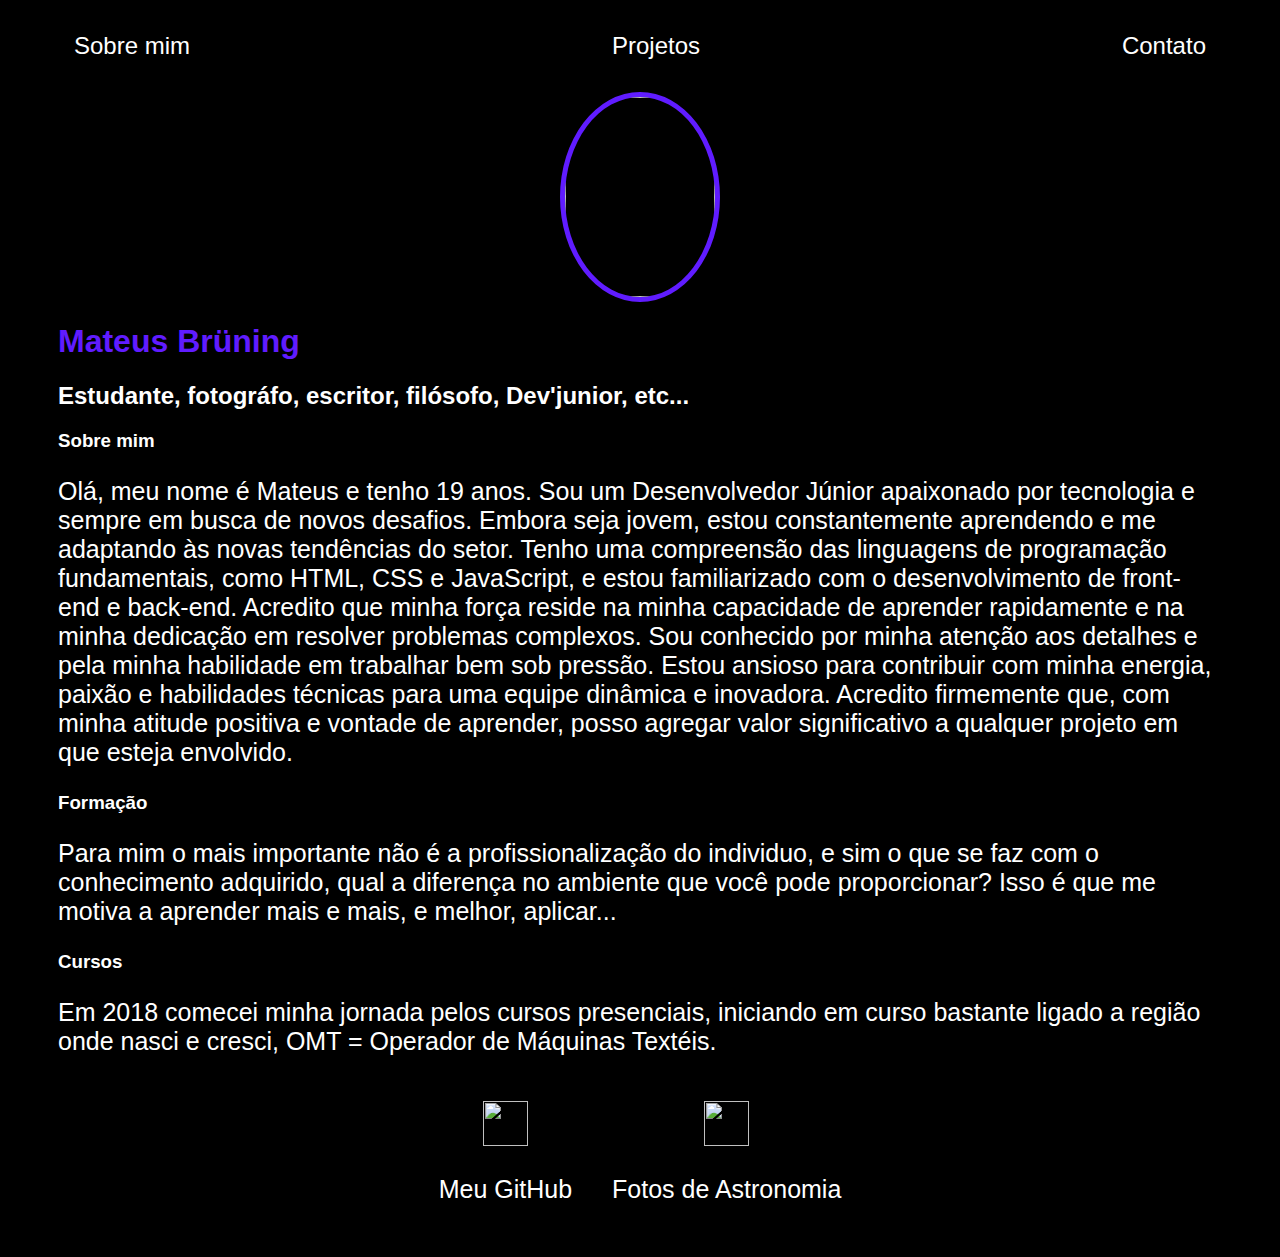
==== index.html @ 0da8d1b8 "commit inicial" ====
<!DOCTYPE html>
<html lang="en">
<head>
    <meta charset="UTF-8">
    <meta name="viewport" content="width=device-width, initial-scale=1.0">
    <title>Day 01 - - -</title>
    <link rel="stylesheet" href="index.css">
</head>

<body>
    <div class="container">
        <nav>
            <ul>
                <li>
                    <a href="index.html">Sobre mim</a>
                </li>
    
                <li>
                    <a href="projetos.html">Projetos</a>
                </li>
    
                <li>
                    <a href="contato.html">Contato</a>
                </li>
                
            </ul>
        </nav>
    
        
        <header>
            <div class="center">
                    <img src="./img/fotoperfil.jpg">
            </div> 
            <h1>Mateus Brüning</h1>
            <h2>Estudante, fotográfo, escritor, filósofo, Dev'junior, etc... </h2>
        </header>
    
        <main>
            <section>
                <h3>Sobre mim</h3>
                <p>
                    Olá, meu nome é Mateus e tenho 19 anos. Sou um Desenvolvedor Júnior apaixonado por tecnologia e sempre em busca de novos desafios.
                     
                    Embora seja jovem, estou constantemente aprendendo e me adaptando às novas tendências do setor. Tenho uma compreensão das linguagens de programação fundamentais, como HTML, CSS e JavaScript, e estou familiarizado com o desenvolvimento de front-end e back-end.
                    Acredito que minha força reside na minha capacidade de aprender rapidamente e na minha dedicação em resolver problemas complexos. Sou conhecido por minha atenção aos detalhes e pela minha habilidade em trabalhar bem sob pressão.
                    Estou ansioso para contribuir com minha energia, paixão e habilidades técnicas para uma equipe dinâmica e inovadora. Acredito firmemente que, com minha atitude positiva e vontade de aprender, posso agregar valor significativo a qualquer projeto em que esteja envolvido.
                </p>
            </section>
            <section>
                <h3>Formação</h3>
                <p>
                    Para mim o mais importante não é a profissionalização do individuo, e sim o que se faz com o conhecimento adquirido, qual a diferença no ambiente que você pode proporcionar? Isso é que me motiva a aprender mais e mais, e melhor, aplicar...
                </p>
            </section>
            <section>
                <h3>Cursos</h3>
                <p>
                    Em 2018 comecei minha jornada pelos cursos presenciais, iniciando em curso bastante ligado a região onde nasci e cresci, OMT = Operador de Máquinas Textéis. 
                     
                </p>
            </section>
        </main>
    
        <footer>
            <a href="https://github.com/mateus-bruning" 
            target="_blank" rel="noopener noreferrer">

                <img src="./img/github.svg">
                <p>Meu GitHub</p>
                
                <a href="https://www.instagram.com/astronomiaparaastronaticos/"
            target="_blank" rel="noopener noreferrer">
                <img src="./img/instagram.svg">
                <p>Fotos de Astronomia</p>
            </a>
        </footer>

    </div>
   

</body>
</html>
---- index.css ----
body {
    color: white;
    background-color: black;
    font-family:Arial, Helvetica, sans-serif
}

ul {
    display: flex;
    justify-content: space-between;
    list-style-type: none;
    align-items: center;
    padding: 16px;
    size-adjust: 10px;
}

a {
    color: white;
    text-decoration: none;
}

 header img {
    width: 150px;
    height: 200px;
    border-radius: 50%;
    border: 5px solid rgb(96, 28, 255)
}

.center {
    text-align: center;
}

h1 {
    color: rgb(96, 28, 255);
}

.container {
    padding: 0px 50px;
}

ul a {
    font-size: 150%;


}
p {
    font-size: 25px;
}

nav a:hover {
    color: rgb(166, 0, 255);
}

footer img {
    width: 45px;
    height: 45px;
} 
footer {
    display:flex;
    justify-content: center;
}
footer a {
     margin: 20px;
     text-align: center;
}
footer {
    margin-top: 2px;
}
footer a:hover {
    color: rgb(166, 0, 255);
}
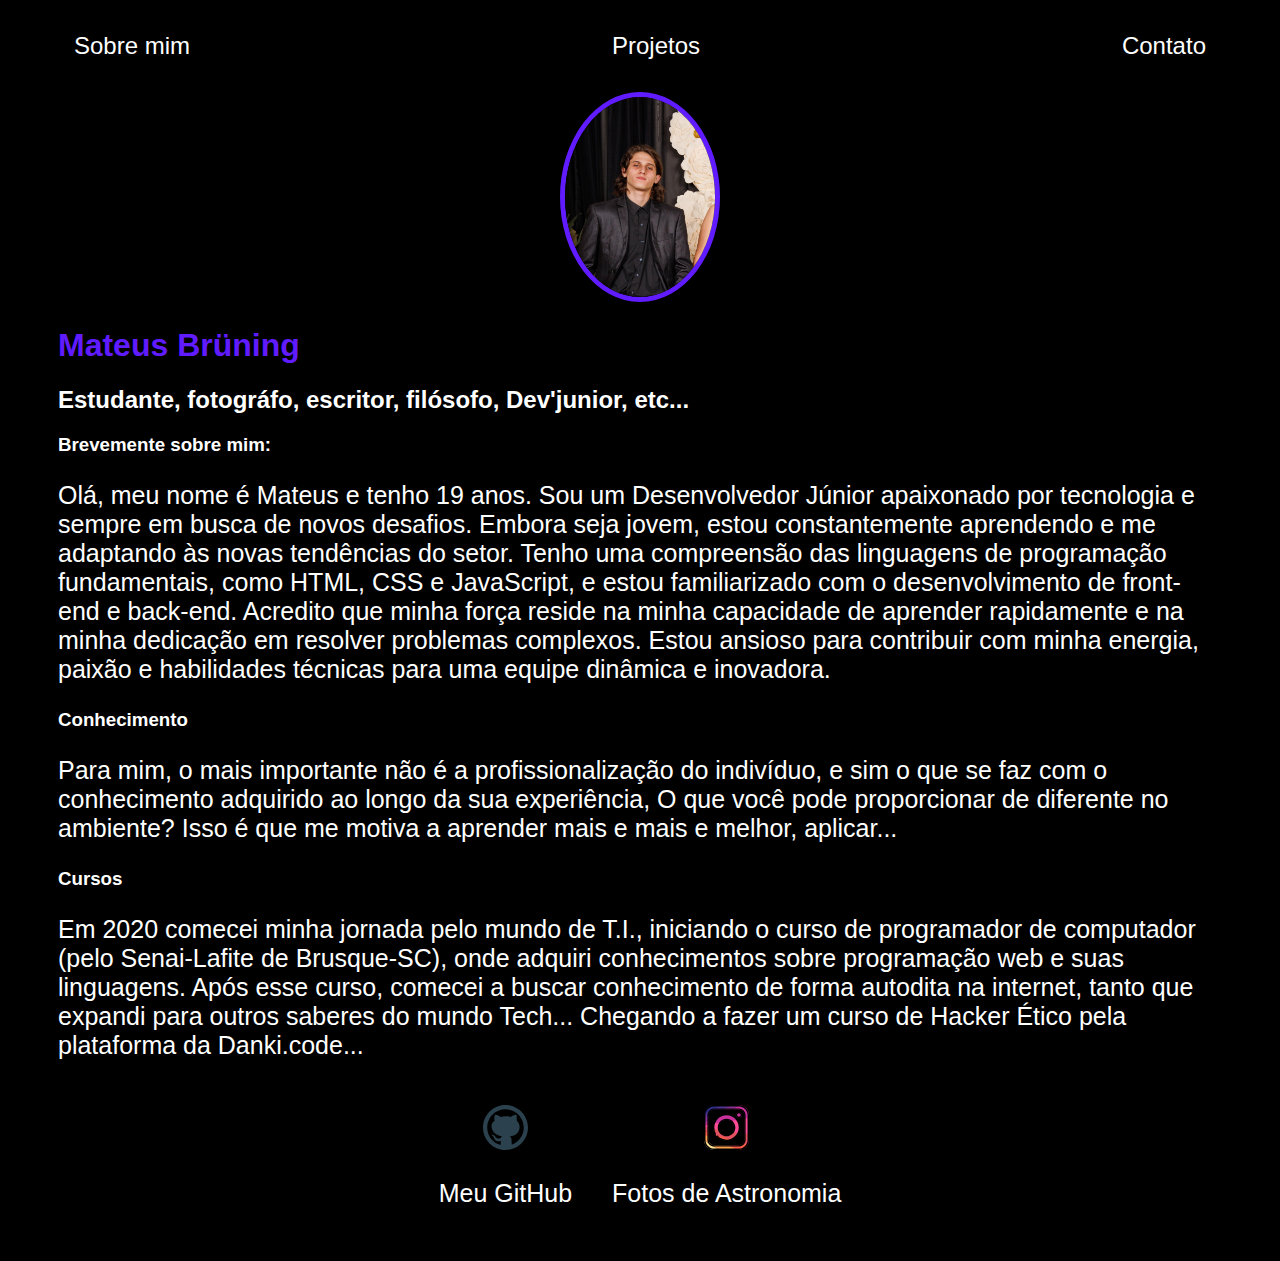
==== commit 1297a9dc: "Update index.html" ====
--- a/index.html
+++ b/index.html
@@ -37,25 +37,27 @@
     
         <main>
             <section>
-                <h3>Sobre mim</h3>
+                <h3>Brevemente sobre mim:</h3>
                 <p>
                     Olá, meu nome é Mateus e tenho 19 anos. Sou um Desenvolvedor Júnior apaixonado por tecnologia e sempre em busca de novos desafios.
-                     
                     Embora seja jovem, estou constantemente aprendendo e me adaptando às novas tendências do setor. Tenho uma compreensão das linguagens de programação fundamentais, como HTML, CSS e JavaScript, e estou familiarizado com o desenvolvimento de front-end e back-end.
-                    Acredito que minha força reside na minha capacidade de aprender rapidamente e na minha dedicação em resolver problemas complexos. Sou conhecido por minha atenção aos detalhes e pela minha habilidade em trabalhar bem sob pressão.
-                    Estou ansioso para contribuir com minha energia, paixão e habilidades técnicas para uma equipe dinâmica e inovadora. Acredito firmemente que, com minha atitude positiva e vontade de aprender, posso agregar valor significativo a qualquer projeto em que esteja envolvido.
+                    Acredito que minha força reside na minha capacidade de aprender rapidamente e na minha dedicação em resolver problemas complexos.
+                    Estou ansioso para contribuir com minha energia, paixão e habilidades técnicas para uma equipe dinâmica e inovadora.
                 </p>
             </section>
             <section>
-                <h3>Formação</h3>
+                <h3>Conhecimento</h3>
                 <p>
-                    Para mim o mais importante não é a profissionalização do individuo, e sim o que se faz com o conhecimento adquirido, qual a diferença no ambiente que você pode proporcionar? Isso é que me motiva a aprender mais e mais, e melhor, aplicar...
+                    Para mim, o mais importante não é a profissionalização do indivíduo, e sim o que se faz com o conhecimento adquirido ao longo da sua experiência, O que você pode proporcionar de diferente no ambiente? Isso é que me motiva a aprender mais e mais e melhor, aplicar...
                 </p>
             </section>
             <section>
                 <h3>Cursos</h3>
                 <p>
-                    Em 2018 comecei minha jornada pelos cursos presenciais, iniciando em curso bastante ligado a região onde nasci e cresci, OMT = Operador de Máquinas Textéis. 
+                    Em 2020 comecei minha jornada pelo mundo de T.I., iniciando o curso de programador de computador (pelo Senai-Lafite de Brusque-SC), onde adquiri conhecimentos sobre programação web e suas linguagens.
+                    Após esse curso, comecei a buscar conhecimento de forma autodita na internet, tanto que expandi para outros saberes do mundo Tech...
+                    Chegando a fazer um curso de Hacker Ético pela plataforma da Danki.code...
+            
                      
                 </p>
             </section>
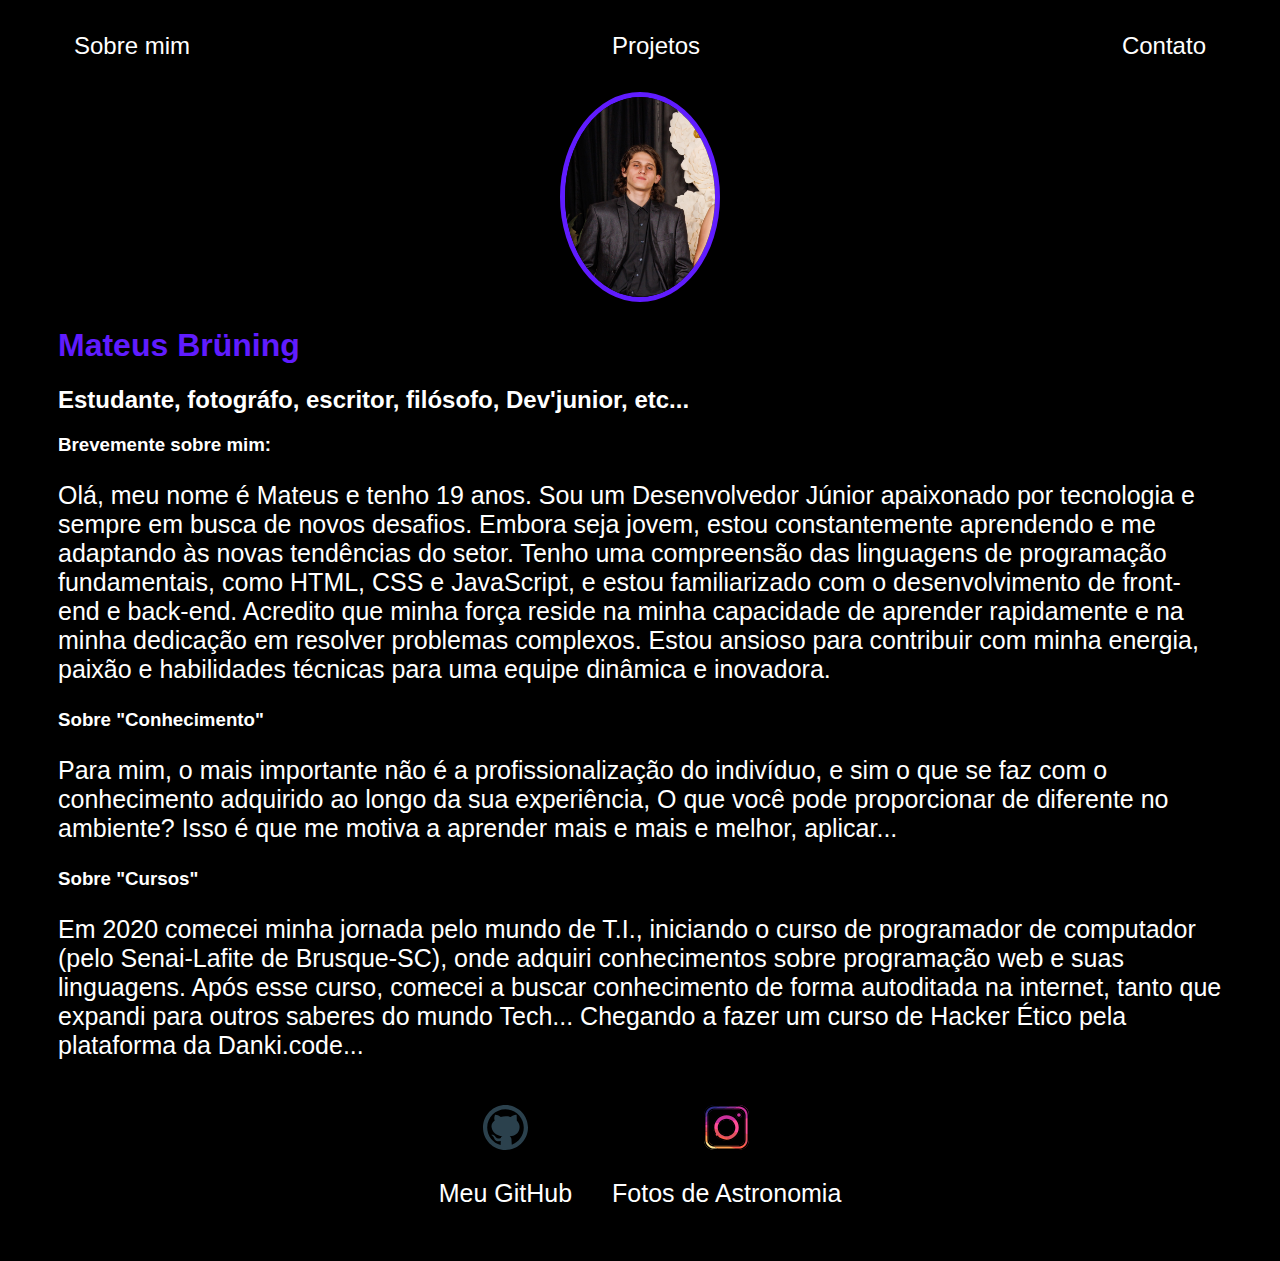
==== commit e341419d: "Update index.html" ====
--- a/index.html
+++ b/index.html
@@ -46,16 +46,16 @@
                 </p>
             </section>
             <section>
-                <h3>Conhecimento</h3>
+                <h3>Sobre "Conhecimento"</h3>
                 <p>
                     Para mim, o mais importante não é a profissionalização do indivíduo, e sim o que se faz com o conhecimento adquirido ao longo da sua experiência, O que você pode proporcionar de diferente no ambiente? Isso é que me motiva a aprender mais e mais e melhor, aplicar...
                 </p>
             </section>
             <section>
-                <h3>Cursos</h3>
+                <h3>Sobre "Cursos"</h3>
                 <p>
                     Em 2020 comecei minha jornada pelo mundo de T.I., iniciando o curso de programador de computador (pelo Senai-Lafite de Brusque-SC), onde adquiri conhecimentos sobre programação web e suas linguagens.
-                    Após esse curso, comecei a buscar conhecimento de forma autodita na internet, tanto que expandi para outros saberes do mundo Tech...
+                    Após esse curso, comecei a buscar conhecimento de forma autoditada na internet, tanto que expandi para outros saberes do mundo Tech...
                     Chegando a fazer um curso de Hacker Ético pela plataforma da Danki.code...
             
                      
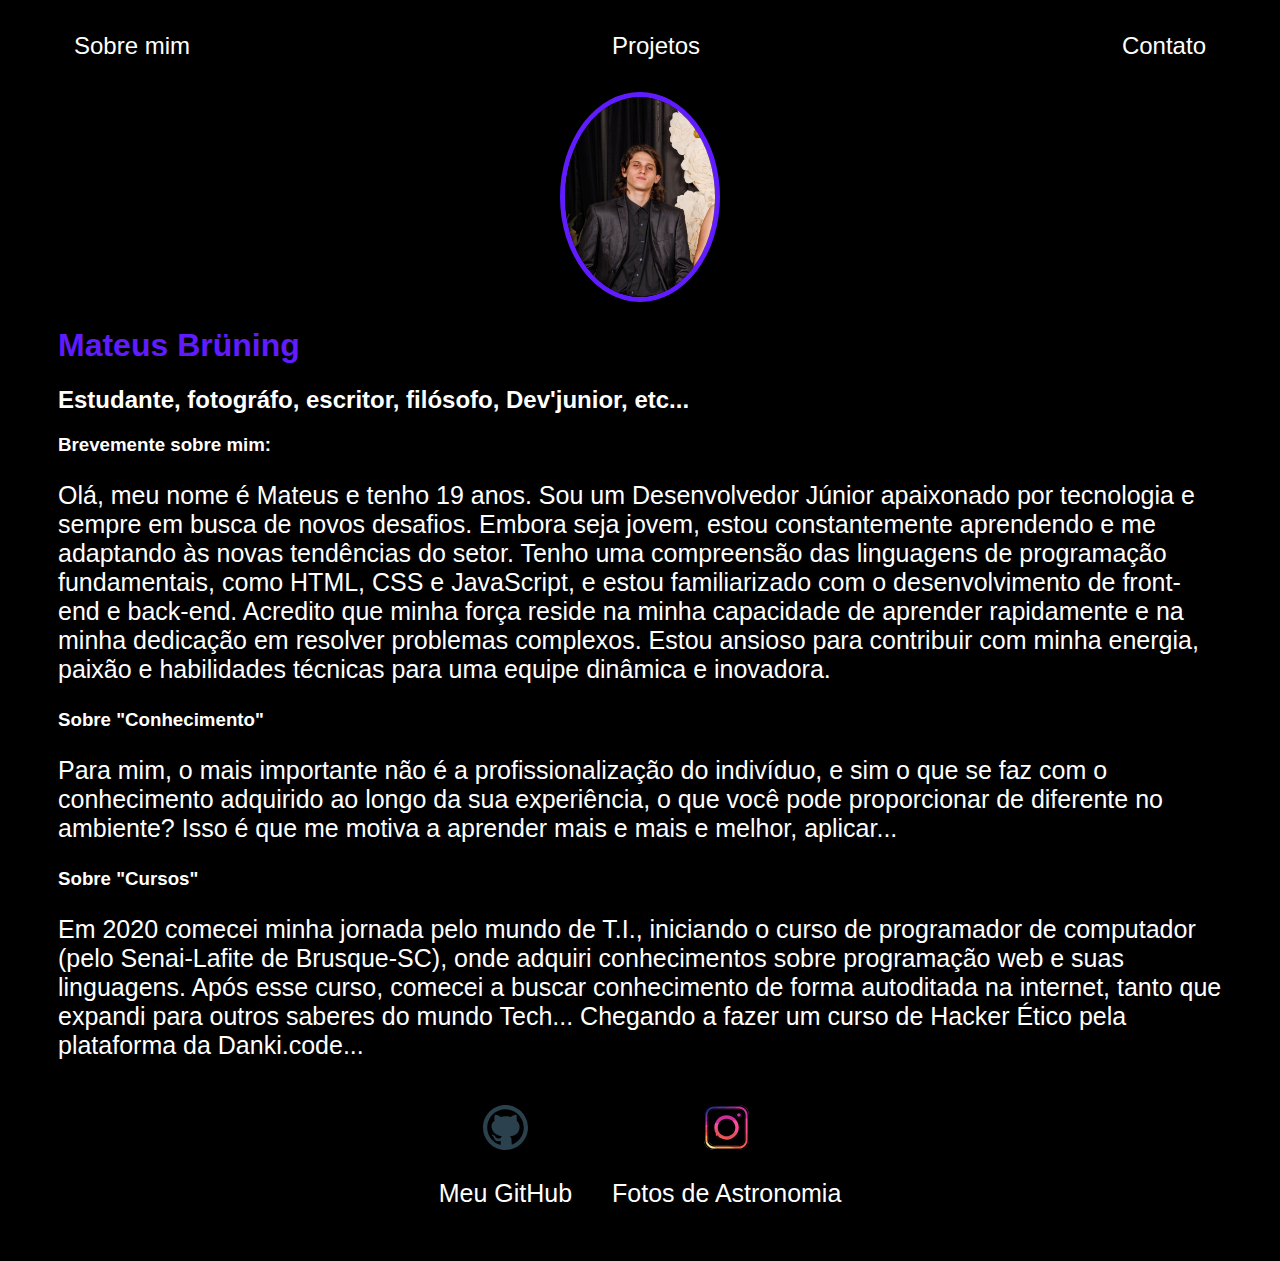
==== commit 2945d9b5: "Update index.html" ====
--- a/index.html
+++ b/index.html
@@ -48,7 +48,7 @@
             <section>
                 <h3>Sobre "Conhecimento"</h3>
                 <p>
-                    Para mim, o mais importante não é a profissionalização do indivíduo, e sim o que se faz com o conhecimento adquirido ao longo da sua experiência, O que você pode proporcionar de diferente no ambiente? Isso é que me motiva a aprender mais e mais e melhor, aplicar...
+                    Para mim, o mais importante não é a profissionalização do indivíduo, e sim o que se faz com o conhecimento adquirido ao longo da sua experiência, o que você pode proporcionar de diferente no ambiente? Isso é que me motiva a aprender mais e mais e melhor, aplicar...
                 </p>
             </section>
             <section>
